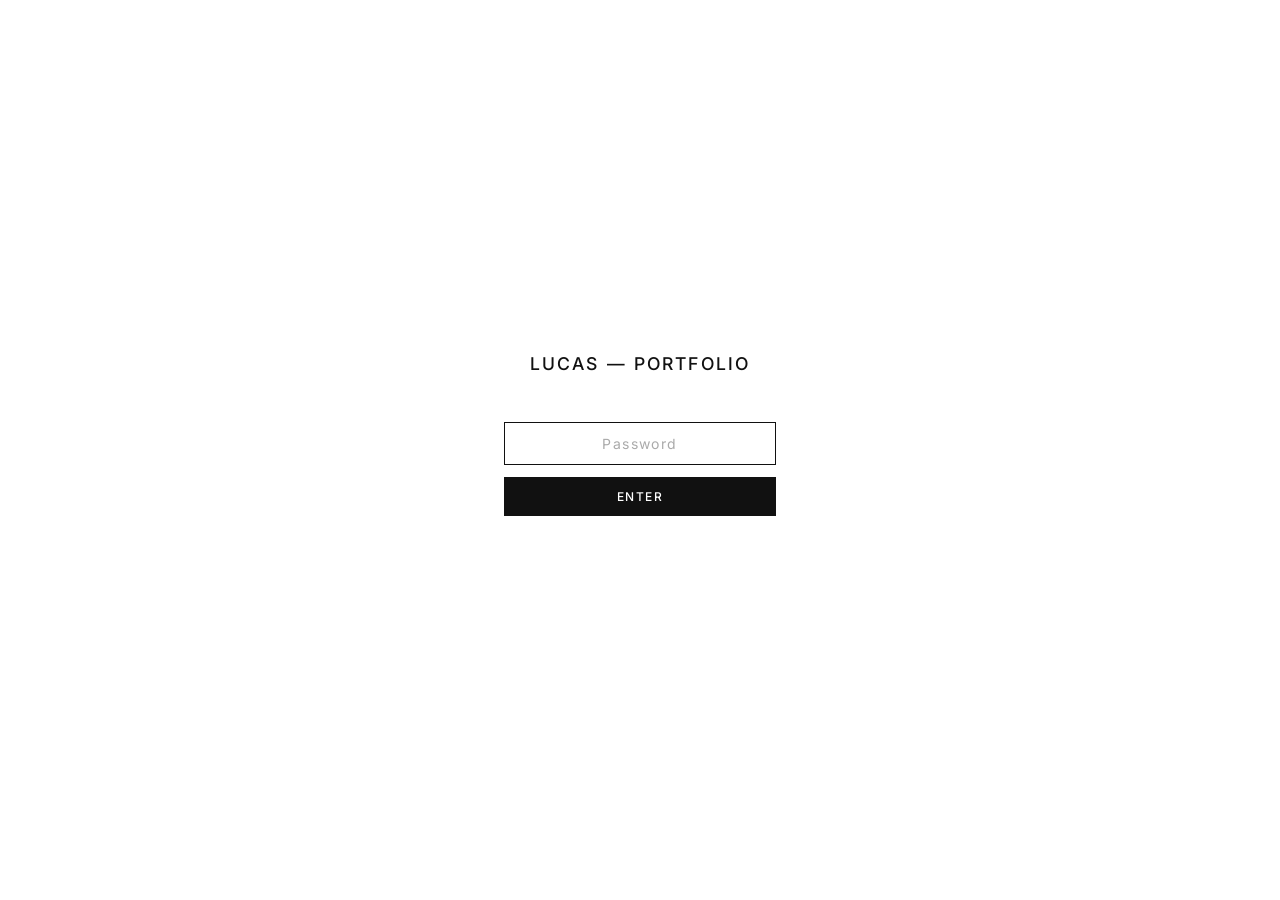
==== index.html @ 26479161 "Add designer portfolio site with password protection Co-authored-by: luketa8 <5853565+luketa8@users." ====
<!DOCTYPE html>
<html lang="en">
<head>
  <meta charset="UTF-8" />
  <meta name="viewport" content="width=device-width, initial-scale=1.0" />
  <title>Enter — Portfolio</title>
  <link rel="preconnect" href="https://fonts.googleapis.com" />
  <link rel="preconnect" href="https://fonts.gstatic.com" crossorigin />
  <link href="https://fonts.googleapis.com/css2?family=Inter:wght@300;400;500&display=swap" rel="stylesheet" />
  <link rel="stylesheet" href="css/style.css" />
  <script>
    // If already authenticated, redirect to portfolio
    if (sessionStorage.getItem('auth')) {
      // Will verify on portfolio.html side; just redirect
      window.location.replace('portfolio.html');
    }
  </script>
</head>
<body>
  <div class="password-page">
    <div class="password-box">
      <p class="site-name">Lucas&nbsp;— Portfolio</p>
      <form class="password-form" id="login-form">
        <input
          type="password"
          id="password-input"
          placeholder="Password"
          autocomplete="current-password"
          required
          autofocus
        />
        <button type="submit">Enter</button>
        <p class="error-msg" id="error-msg" aria-live="polite">Incorrect password</p>
      </form>
    </div>
  </div>

  <script src="js/auth.js"></script>
  <script>
    document.getElementById('login-form').addEventListener('submit', handleLogin);
  </script>
</body>
</html>
---- css/style.css ----
/* ===========================
   Base & Reset
   =========================== */
*, *::before, *::after {
  box-sizing: border-box;
  margin: 0;
  padding: 0;
}

html {
  font-size: 16px;
  scroll-behavior: smooth;
}

body {
  font-family: 'Inter', sans-serif;
  background-color: #ffffff;
  color: #111111;
  -webkit-font-smoothing: antialiased;
}

a {
  color: inherit;
  text-decoration: none;
}

img {
  display: block;
  width: 100%;
  height: 100%;
  object-fit: cover;
}

/* ===========================
   Password Page
   =========================== */
.password-page {
  display: flex;
  align-items: center;
  justify-content: center;
  min-height: 100vh;
  background: #ffffff;
}

.password-box {
  text-align: center;
  width: 100%;
  max-width: 320px;
  padding: 0 24px;
}

.password-box .site-name {
  font-size: 1.1rem;
  font-weight: 500;
  letter-spacing: 0.12em;
  text-transform: uppercase;
  margin-bottom: 48px;
  color: #111111;
}

.password-form {
  display: flex;
  flex-direction: column;
  gap: 12px;
}

.password-form input[type="password"] {
  width: 100%;
  padding: 12px 16px;
  border: 1px solid #d0d0d0;
  border-radius: 0;
  font-family: 'Inter', sans-serif;
  font-size: 0.875rem;
  color: #111111;
  background: #ffffff;
  outline: none;
  transition: border-color 0.2s;
  text-align: center;
  letter-spacing: 0.1em;
}

.password-form input[type="password"]:focus {
  border-color: #111111;
}

.password-form input[type="password"]::placeholder {
  color: #aaaaaa;
  letter-spacing: 0.1em;
}

.password-form button {
  width: 100%;
  padding: 12px 16px;
  background: #111111;
  color: #ffffff;
  border: none;
  border-radius: 0;
  font-family: 'Inter', sans-serif;
  font-size: 0.75rem;
  font-weight: 500;
  letter-spacing: 0.12em;
  text-transform: uppercase;
  cursor: pointer;
  transition: background 0.2s;
}

.password-form button:hover {
  background: #333333;
}

.error-msg {
  font-size: 0.75rem;
  color: #999999;
  letter-spacing: 0.05em;
  opacity: 0;
  transition: opacity 0.2s;
  margin-top: 4px;
}

/* ===========================
   Site Header
   =========================== */
.site-header {
  display: flex;
  align-items: center;
  justify-content: space-between;
  padding: 28px 48px;
  position: sticky;
  top: 0;
  background: rgba(255, 255, 255, 0.95);
  backdrop-filter: blur(4px);
  z-index: 100;
  border-bottom: 1px solid transparent;
  transition: border-color 0.2s;
}

.site-header.scrolled {
  border-color: #e8e8e8;
}

.header-logo {
  font-size: 0.95rem;
  font-weight: 500;
  letter-spacing: 0.12em;
  text-transform: uppercase;
}

.header-nav {
  display: flex;
  gap: 32px;
  font-size: 0.75rem;
  font-weight: 400;
  letter-spacing: 0.1em;
  text-transform: uppercase;
  color: #666666;
}

.header-nav a:hover {
  color: #111111;
}

/* ===========================
   Portfolio Page
   =========================== */
.portfolio-main {
  padding: 0 0 80px;
}

/* Case Studies List */
.case-studies {
  list-style: none;
}

.case-study-item {
  border-bottom: 1px solid #e8e8e8;
}

.case-study-link {
  display: block;
  position: relative;
  overflow: hidden;
  cursor: pointer;
}

/* Image container with hover swap */
.cs-image-wrap {
  position: relative;
  width: 100%;
  height: 70vh;
  min-height: 420px;
  overflow: hidden;
  background: #f0f0f0;
}

.cs-image-wrap .img-default,
.cs-image-wrap .img-hover {
  position: absolute;
  inset: 0;
  width: 100%;
  height: 100%;
  transition: opacity 0.5s ease;
}

.cs-image-wrap .img-hover {
  opacity: 0;
}

.case-study-link:hover .cs-image-wrap .img-default {
  opacity: 0;
}

.case-study-link:hover .cs-image-wrap .img-hover {
  opacity: 1;
}

/* Zoom subtle effect on hover */
.cs-image-wrap .img-default,
.cs-image-wrap .img-hover {
  transform: scale(1);
  transition: opacity 0.5s ease, transform 0.6s ease;
}

.case-study-link:hover .cs-image-wrap .img-default,
.case-study-link:hover .cs-image-wrap .img-hover {
  transform: scale(1.03);
}

/* Case study text overlay */
.cs-info {
  display: flex;
  align-items: flex-end;
  justify-content: space-between;
  padding: 20px 48px;
  gap: 24px;
}

.cs-number {
  font-size: 0.7rem;
  font-weight: 400;
  color: #999999;
  letter-spacing: 0.1em;
  margin-bottom: 6px;
}

.cs-title {
  font-size: 1.6rem;
  font-weight: 400;
  letter-spacing: -0.01em;
  line-height: 1.15;
}

.cs-category {
  font-size: 0.75rem;
  font-weight: 400;
  color: #888888;
  letter-spacing: 0.1em;
  text-transform: uppercase;
  text-align: right;
  white-space: nowrap;
}

.cs-info-right {
  display: flex;
  align-items: center;
  gap: 16px;
}

.cs-arrow {
  font-size: 1.2rem;
  color: #999999;
  transition: transform 0.2s, color 0.2s;
  margin-left: 16px;
}

.case-study-link:hover .cs-arrow {
  transform: translateX(4px);
  color: #111111;
}

/* Various link */
.various-link-wrap {
  padding: 40px 48px 0;
}

.various-link {
  display: inline-flex;
  align-items: center;
  gap: 10px;
  font-size: 0.8rem;
  font-weight: 400;
  letter-spacing: 0.12em;
  text-transform: uppercase;
  color: #666666;
  border-bottom: 1px solid #d0d0d0;
  padding-bottom: 2px;
  transition: color 0.2s, border-color 0.2s;
}

.various-link:hover {
  color: #111111;
  border-color: #111111;
}

.various-link .arrow {
  transition: transform 0.2s;
}

.various-link:hover .arrow {
  transform: translateX(3px);
}

/* ===========================
   Case Study Page
   =========================== */
.cs-page-main {
  padding: 0 0 80px;
}

.cs-page-header {
  padding: 48px 48px 32px;
  border-bottom: 1px solid #e8e8e8;
  margin-bottom: 0;
}

.cs-page-back {
  display: inline-flex;
  align-items: center;
  gap: 8px;
  font-size: 0.75rem;
  letter-spacing: 0.1em;
  text-transform: uppercase;
  color: #888888;
  margin-bottom: 20px;
  transition: color 0.2s;
}

.cs-page-back:hover {
  color: #111111;
}

.cs-page-title {
  font-size: 2.5rem;
  font-weight: 400;
  letter-spacing: -0.02em;
  line-height: 1.1;
  margin-bottom: 8px;
}

.cs-page-meta {
  font-size: 0.75rem;
  color: #999999;
  letter-spacing: 0.1em;
  text-transform: uppercase;
}

/* Images inside case study */
.cs-images {
  display: flex;
  flex-direction: column;
  gap: 0;
}

.cs-image-block {
  width: 100%;
  overflow: hidden;
  background: #f5f5f5;
}

.cs-image-block.full-width {
  height: 70vh;
  min-height: 400px;
}

.cs-image-block.half-width {
  height: 50vh;
  min-height: 300px;
}

.cs-images-row {
  display: grid;
  grid-template-columns: 1fr 1fr;
}

.cs-images-row .cs-image-block {
  height: 55vh;
  min-height: 320px;
}

/* ===========================
   Various Projects Page
   =========================== */
.various-page-main {
  padding: 0 0 80px;
}

.various-header {
  padding: 48px 48px 40px;
  border-bottom: 1px solid #e8e8e8;
}

.various-title {
  font-size: 2.5rem;
  font-weight: 400;
  letter-spacing: -0.02em;
  line-height: 1.1;
  margin-bottom: 8px;
}

.various-subtitle {
  font-size: 0.8rem;
  color: #999999;
  letter-spacing: 0.1em;
  text-transform: uppercase;
}

.various-grid {
  display: grid;
  grid-template-columns: repeat(3, 1fr);
  gap: 0;
}

.various-item {
  position: relative;
  overflow: hidden;
  background: #f5f5f5;
  border-right: 1px solid #e8e8e8;
  border-bottom: 1px solid #e8e8e8;
}

.various-item:nth-child(3n) {
  border-right: none;
}

.various-item-image {
  position: relative;
  width: 100%;
  height: 40vh;
  min-height: 260px;
  overflow: hidden;
}

.various-item-image img,
.various-item-image .placeholder-img {
  width: 100%;
  height: 100%;
  object-fit: cover;
  transition: transform 0.5s ease;
}

.various-item:hover .various-item-image img,
.various-item:hover .various-item-image .placeholder-img {
  transform: scale(1.04);
}

.various-item-info {
  padding: 16px 24px;
}

.various-item-title {
  font-size: 0.85rem;
  font-weight: 400;
  letter-spacing: 0.02em;
}

.various-item-type {
  font-size: 0.7rem;
  color: #999999;
  letter-spacing: 0.1em;
  text-transform: uppercase;
  margin-top: 4px;
}

/* ===========================
   Placeholder Images (CSS gradients)
   Replace with <img> tags pointing to
   your actual image files.
   =========================== */
.placeholder-img {
  display: block;
  width: 100%;
  height: 100%;
  object-fit: cover;
}

/* Case study 1 */
.ph-cs1-a { background: linear-gradient(135deg, #e8e0d8 0%, #c9bfb3 100%); }
.ph-cs1-b { background: linear-gradient(135deg, #d4cfc9 0%, #a89f96 100%); }
/* Case study 2 */
.ph-cs2-a { background: linear-gradient(135deg, #d8dfe8 0%, #b3bfc9 100%); }
.ph-cs2-b { background: linear-gradient(135deg, #c9d4df 0%, #96a8b8 100%); }
/* Case study 3 */
.ph-cs3-a { background: linear-gradient(135deg, #e8e4d8 0%, #c9c4b3 100%); }
.ph-cs3-b { background: linear-gradient(135deg, #dfd8c9 0%, #b8af9a 100%); }
/* Case study 4 */
.ph-cs4-a { background: linear-gradient(135deg, #dfe8e0 0%, #b3c9b8 100%); }
.ph-cs4-b { background: linear-gradient(135deg, #d4dfdb 0%, #a0b8b0 100%); }
/* Various items */
.ph-v1 { background: linear-gradient(160deg, #e8dfd4 0%, #c9b8a8 100%); }
.ph-v2 { background: linear-gradient(160deg, #d4d8e8 0%, #a8aec9 100%); }
.ph-v3 { background: linear-gradient(160deg, #e8e8d4 0%, #c9c9a8 100%); }
.ph-v4 { background: linear-gradient(160deg, #d8e8e4 0%, #a8c9c4 100%); }
.ph-v5 { background: linear-gradient(160deg, #e4d8e8 0%, #c4a8c9 100%); }
.ph-v6 { background: linear-gradient(160deg, #e8d8d8 0%, #c9a8a8 100%); }

/* ===========================
   Responsive
   =========================== */
@media (max-width: 768px) {
  .site-header {
    padding: 20px 24px;
  }

  .cs-info {
    padding: 16px 24px;
    flex-direction: column;
    align-items: flex-start;
    gap: 4px;
  }

  .cs-category {
    text-align: left;
  }

  .cs-page-header {
    padding: 32px 24px 24px;
  }

  .cs-page-title {
    font-size: 1.8rem;
  }

  .cs-image-block.full-width {
    height: 50vw;
    min-height: 240px;
  }

  .cs-images-row {
    grid-template-columns: 1fr;
  }

  .various-grid {
    grid-template-columns: 1fr 1fr;
  }

  .various-header {
    padding: 32px 24px 28px;
  }

  .various-title {
    font-size: 1.8rem;
  }

  .various-link-wrap {
    padding: 32px 24px 0;
  }

  .cs-title {
    font-size: 1.2rem;
  }
}

@media (max-width: 480px) {
  .various-grid {
    grid-template-columns: 1fr;
  }

  .various-item {
    border-right: none;
  }

  .cs-image-wrap {
    height: 55vw;
    min-height: 220px;
  }
}
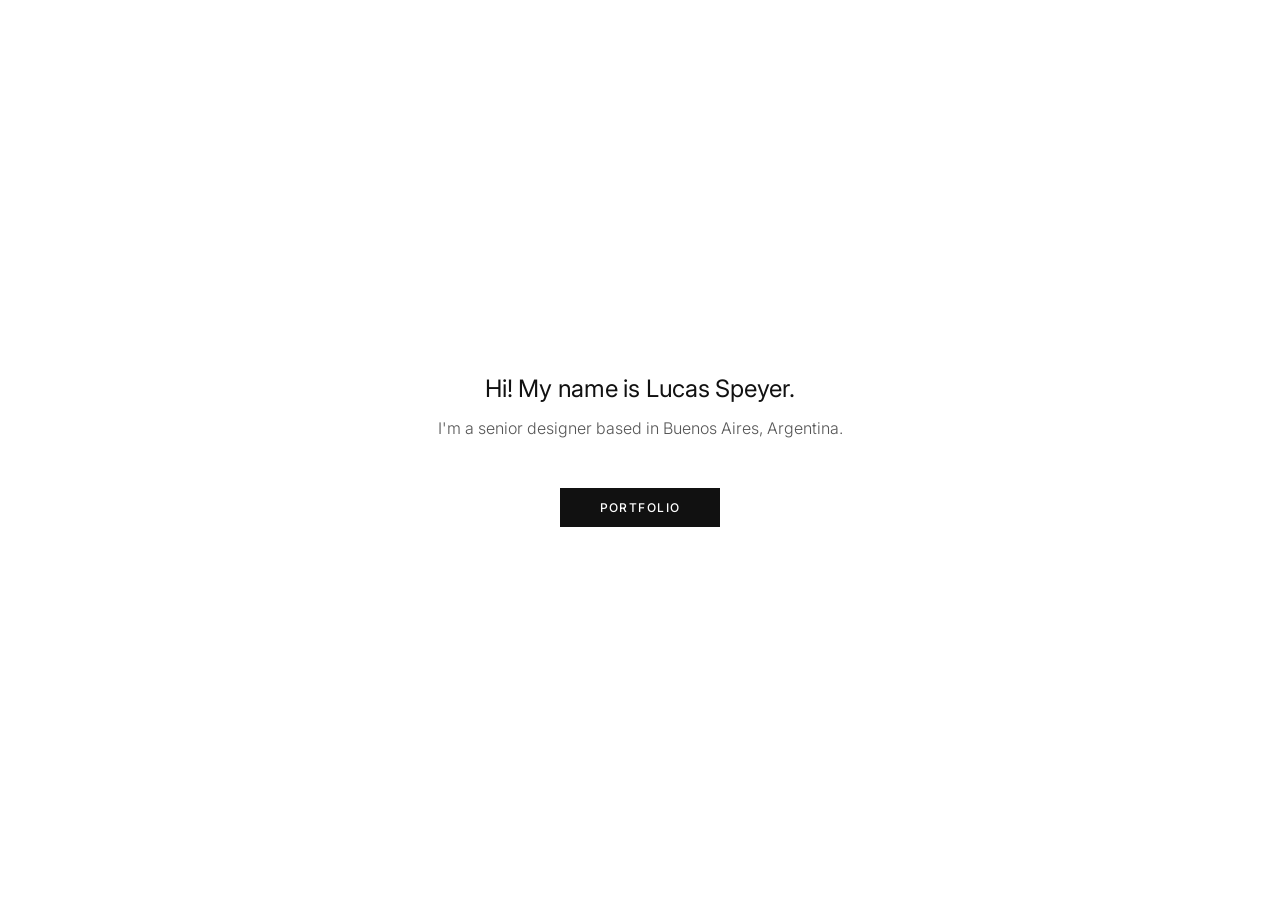
==== commit 443f0165: "Add landing page and update password to desgnedly Co-authored-by: luketa8 <5853565+luketa8@users.nor" ====
--- a/index.html
+++ b/index.html
@@ -3,41 +3,19 @@
 <head>
   <meta charset="UTF-8" />
   <meta name="viewport" content="width=device-width, initial-scale=1.0" />
-  <title>Enter — Portfolio</title>
+  <title>Lucas Speyer</title>
   <link rel="preconnect" href="https://fonts.googleapis.com" />
   <link rel="preconnect" href="https://fonts.gstatic.com" crossorigin />
   <link href="https://fonts.googleapis.com/css2?family=Inter:wght@300;400;500&display=swap" rel="stylesheet" />
   <link rel="stylesheet" href="css/style.css" />
-  <script>
-    // If already authenticated, redirect to portfolio
-    if (sessionStorage.getItem('auth')) {
-      // Will verify on portfolio.html side; just redirect
-      window.location.replace('portfolio.html');
-    }
-  </script>
 </head>
 <body>
-  <div class="password-page">
-    <div class="password-box">
-      <p class="site-name">Lucas&nbsp;— Portfolio</p>
-      <form class="password-form" id="login-form">
-        <input
-          type="password"
-          id="password-input"
-          placeholder="Password"
-          autocomplete="current-password"
-          required
-          autofocus
-        />
-        <button type="submit">Enter</button>
-        <p class="error-msg" id="error-msg" aria-live="polite">Incorrect password</p>
-      </form>
+  <div class="landing-page">
+    <div class="landing-content">
+      <p class="landing-intro">Hi! My name is Lucas Speyer.</p>
+      <p class="landing-sub">I'm a senior designer based in Buenos Aires, Argentina.</p>
+      <a href="enter.html" class="landing-btn">Portfolio</a>
     </div>
   </div>
-
-  <script src="js/auth.js"></script>
-  <script>
-    document.getElementById('login-form').addEventListener('submit', handleLogin);
-  </script>
 </body>
 </html>
--- a/css/style.css
+++ b/css/style.css
@@ -29,6 +29,59 @@
   width: 100%;
   height: 100%;
   object-fit: cover;
+}
+
+/* ===========================
+   Landing Page
+   =========================== */
+.landing-page {
+  display: flex;
+  align-items: center;
+  justify-content: center;
+  min-height: 100vh;
+  background: #ffffff;
+}
+
+.landing-content {
+  text-align: center;
+  max-width: 520px;
+  padding: 0 24px;
+}
+
+.landing-intro {
+  font-size: 1.5rem;
+  font-weight: 400;
+  letter-spacing: -0.01em;
+  line-height: 1.3;
+  margin-bottom: 12px;
+  color: #111111;
+}
+
+.landing-sub {
+  font-size: 1rem;
+  font-weight: 300;
+  color: #555555;
+  line-height: 1.5;
+  margin-bottom: 48px;
+}
+
+.landing-btn {
+  display: inline-block;
+  padding: 12px 40px;
+  background: #111111;
+  color: #ffffff;
+  font-family: 'Inter', sans-serif;
+  font-size: 0.75rem;
+  font-weight: 500;
+  letter-spacing: 0.12em;
+  text-transform: uppercase;
+  text-decoration: none;
+  cursor: pointer;
+  transition: background 0.2s;
+}
+
+.landing-btn:hover {
+  background: #333333;
 }
 
 /* ===========================
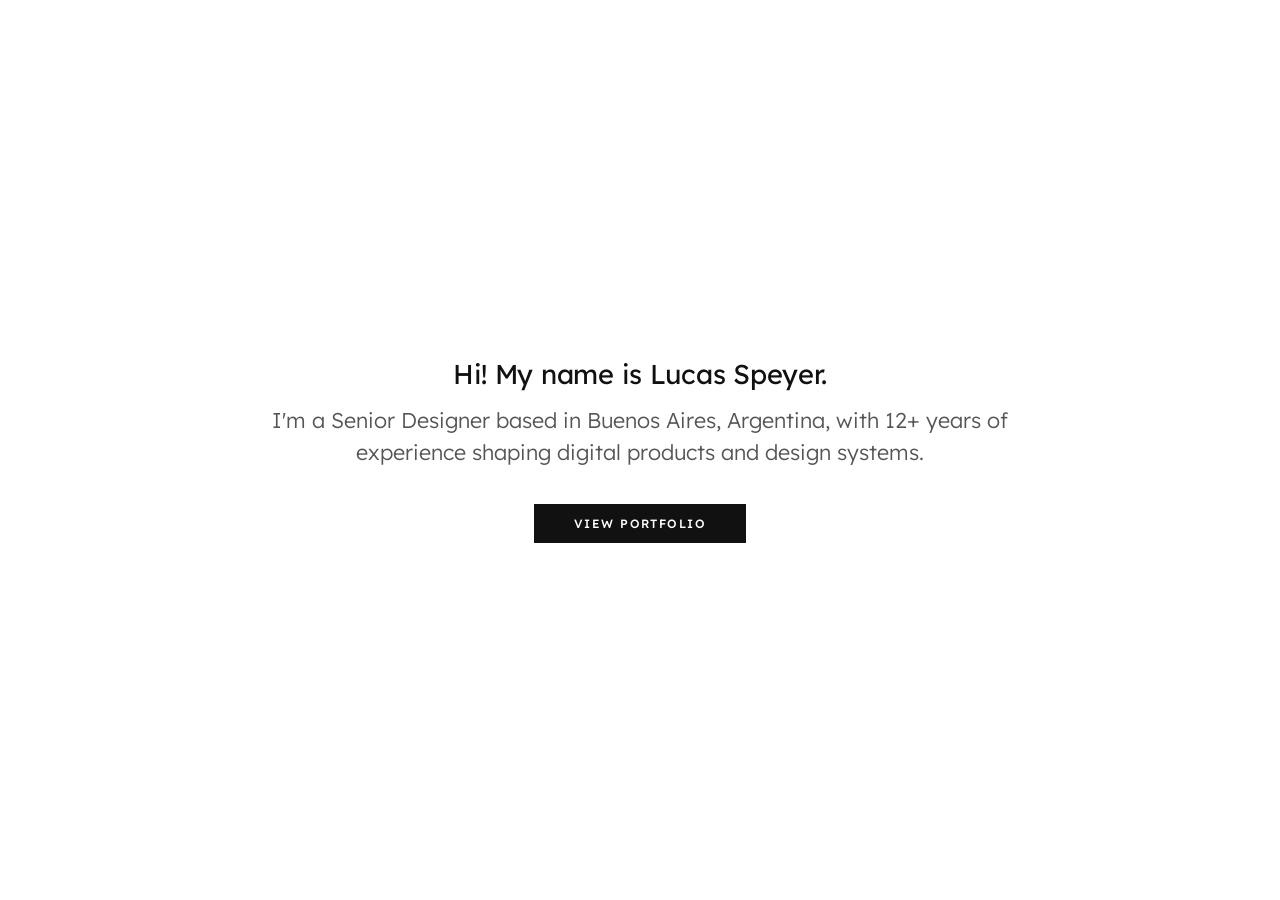
==== commit 2370792e: "avances" ====
--- a/index.html
+++ b/index.html
@@ -6,15 +6,15 @@
   <title>Lucas Speyer</title>
   <link rel="preconnect" href="https://fonts.googleapis.com" />
   <link rel="preconnect" href="https://fonts.gstatic.com" crossorigin />
-  <link href="https://fonts.googleapis.com/css2?family=Inter:wght@300;400;500&display=swap" rel="stylesheet" />
+  <link href="https://fonts.googleapis.com/css2?family=Lexend:wght@400;500;600&display=swap" rel="stylesheet" />
   <link rel="stylesheet" href="css/style.css" />
 </head>
 <body>
   <div class="landing-page">
     <div class="landing-content">
       <p class="landing-intro">Hi! My name is Lucas Speyer.</p>
-      <p class="landing-sub">I'm a senior designer based in Buenos Aires, Argentina.</p>
-      <a href="enter.html" class="landing-btn">Portfolio</a>
+      <p class="landing-sub">I'm a Senior Designer based in Buenos Aires, Argentina, with 12+ years of experience shaping digital products and design systems.</p>
+      <a href="enter.html" class="landing-btn">View portfolio</a>
     </div>
   </div>
 </body>
--- a/css/style.css
+++ b/css/style.css
@@ -13,7 +13,7 @@
 }
 
 body {
-  font-family: 'Inter', sans-serif;
+  font-family: 'Lexend', sans-serif;
   background-color: #ffffff;
   color: #111111;
   -webkit-font-smoothing: antialiased;
@@ -44,12 +44,12 @@
 
 .landing-content {
   text-align: center;
-  max-width: 520px;
+  max-width: 790px;
   padding: 0 24px;
 }
 
 .landing-intro {
-  font-size: 1.5rem;
+  font-size: 1.7rem;
   font-weight: 400;
   letter-spacing: -0.01em;
   line-height: 1.3;
@@ -58,11 +58,11 @@
 }
 
 .landing-sub {
-  font-size: 1rem;
+  font-size: 1.34rem;
   font-weight: 300;
   color: #555555;
   line-height: 1.5;
-  margin-bottom: 48px;
+  margin-bottom: 36px;
 }
 
 .landing-btn {
@@ -70,7 +70,7 @@
   padding: 12px 40px;
   background: #111111;
   color: #ffffff;
-  font-family: 'Inter', sans-serif;
+  font-family: 'Lexend', sans-serif;
   font-size: 0.75rem;
   font-weight: 500;
   letter-spacing: 0.12em;
@@ -122,7 +122,7 @@
   padding: 12px 16px;
   border: 1px solid #d0d0d0;
   border-radius: 0;
-  font-family: 'Inter', sans-serif;
+  font-family: 'Lexend', sans-serif;
   font-size: 0.875rem;
   color: #111111;
   background: #ffffff;
@@ -148,7 +148,7 @@
   color: #ffffff;
   border: none;
   border-radius: 0;
-  font-family: 'Inter', sans-serif;
+  font-family: 'Lexend', sans-serif;
   font-size: 0.75rem;
   font-weight: 500;
   letter-spacing: 0.12em;
@@ -189,6 +189,7 @@
 
 .site-header.scrolled {
   border-color: #e8e8e8;
+  /*background: #f7f7f7;*/
 }
 
 .header-logo {
@@ -219,115 +220,135 @@
   padding: 0 0 80px;
 }
 
-/* Case Studies List */
-.case-studies {
-  list-style: none;
-}
-
-.case-study-item {
+/* 2x2 Grid */
+.portfolio-grid {
+  display: grid;
+  grid-template-columns: 1fr 1fr;
+  gap: 0;
+  max-width: 1536px;
+  margin: 0 auto;
+}
+
+.pg-item {
+  position: relative;
+  display: block;
+  overflow: hidden;
+  aspect-ratio: 4 / 3;
+  cursor: pointer;
+  border-right: 1px solid #e8e8e8;
   border-bottom: 1px solid #e8e8e8;
 }
 
-.case-study-link {
-  display: block;
-  position: relative;
-  overflow: hidden;
-  cursor: pointer;
-}
-
-/* Image container with hover swap */
-.cs-image-wrap {
-  position: relative;
-  width: 100%;
-  height: 70vh;
-  min-height: 420px;
-  overflow: hidden;
-  background: #f0f0f0;
-}
-
-.cs-image-wrap .img-default,
-.cs-image-wrap .img-hover {
+.pg-item:nth-child(even) {
+  border-right: none;
+}
+
+.pg-item:nth-child(3),
+.pg-item:nth-child(4) {
+  border-bottom: none;
+}
+
+/* Images */
+.pg-images {
   position: absolute;
   inset: 0;
+}
+
+.bottom-image {
+margin-top: -8rem;
+z-index: -1;
+position: relative;
+}
+
+
+.pg-img {
+  position: absolute;
+  inset: 0;
   width: 100%;
   height: 100%;
-  transition: opacity 0.5s ease;
-}
-
-.cs-image-wrap .img-hover {
+  transition: transform 0.7s cubic-bezier(0.77, 0, 0.175, 1);
+}
+
+.pg-img--default {
+  z-index: 1;
+  transform: scale(1);
+}
+
+.pg-item:hover .pg-img--default {
+  transform: scale(1.06);
+}
+
+/* Hover image: diagonal clip-path wipe from bottom-left */
+.pg-img--hover {
+  z-index: 2;
+  clip-path: polygon(0% 100%, 0% 100%, 0% 100%);
+  transform: scale(1.04);
+  transition:
+    clip-path 0.7s cubic-bezier(0.77, 0, 0.175, 1),
+    transform 0.7s cubic-bezier(0.77, 0, 0.175, 1);
+}
+
+.pg-item:hover .pg-img--hover {
+  clip-path: polygon(0% 0%, 100% 0%, 100% 100%, 0% 100%);
+  transform: scale(1);
+}
+
+/* Dark gradient overlay — only visible on hover */
+.pg-overlay {
+  position: absolute;
+  inset: 0;
+  z-index: 3;
+  background: rgba(0, 0, 0, 0.70);
   opacity: 0;
-}
-
-.case-study-link:hover .cs-image-wrap .img-default {
+  transition: opacity 0.4s ease;
+}
+
+.pg-item:hover .pg-overlay {
+  opacity: 1;
+}
+
+/* Info bar — centered, appears on hover */
+.pg-info {
+  position: absolute;
+  inset: 0;
+  z-index: 4;
+  display: flex;
+  flex-direction: column;
+  align-items: center;
+  justify-content: center;
+  gap: 6px;
+  padding: 24px;
+  text-align: center;
   opacity: 0;
-}
-
-.case-study-link:hover .cs-image-wrap .img-hover {
+  transform: translateY(10px);
+  transition: opacity 0.4s ease, transform 0.4s cubic-bezier(0.77, 0, 0.175, 1);
+}
+
+.pg-item:hover .pg-info {
   opacity: 1;
-}
-
-/* Zoom subtle effect on hover */
-.cs-image-wrap .img-default,
-.cs-image-wrap .img-hover {
-  transform: scale(1);
-  transition: opacity 0.5s ease, transform 0.6s ease;
-}
-
-.case-study-link:hover .cs-image-wrap .img-default,
-.case-study-link:hover .cs-image-wrap .img-hover {
-  transform: scale(1.03);
-}
-
-/* Case study text overlay */
-.cs-info {
-  display: flex;
-  align-items: flex-end;
-  justify-content: space-between;
-  padding: 20px 48px;
-  gap: 24px;
-}
-
-.cs-number {
-  font-size: 0.7rem;
+  transform: translateY(0);
+}
+
+.pg-number {
+  font-size: 1.35rem;
   font-weight: 400;
-  color: #999999;
-  letter-spacing: 0.1em;
-  margin-bottom: 6px;
-}
-
-.cs-title {
-  font-size: 1.6rem;
+  letter-spacing: 0.12em;
+  color: rgba(255,255,255,0.65);
+}
+
+.pg-title {
+  font-size: 2.8rem;
+  font-weight: 500;
+  letter-spacing: -0.01em;
+  line-height: 1.2;
+  color: #ffffff;
+}
+
+.pg-category {
+  font-size: 1.25rem;
   font-weight: 400;
-  letter-spacing: -0.01em;
-  line-height: 1.15;
-}
-
-.cs-category {
-  font-size: 0.75rem;
-  font-weight: 400;
-  color: #888888;
-  letter-spacing: 0.1em;
-  text-transform: uppercase;
-  text-align: right;
-  white-space: nowrap;
-}
-
-.cs-info-right {
-  display: flex;
-  align-items: center;
-  gap: 16px;
-}
-
-.cs-arrow {
-  font-size: 1.2rem;
-  color: #999999;
-  transition: transform 0.2s, color 0.2s;
-  margin-left: 16px;
-}
-
-.case-study-link:hover .cs-arrow {
-  transform: translateX(4px);
-  color: #111111;
+  letter-spacing: 0.14em;
+  color: rgba(255,255,255,0.85);
 }
 
 /* Various link */
@@ -366,12 +387,13 @@
    Case Study Page
    =========================== */
 .cs-page-main {
-  padding: 0 0 80px;
+  max-width: 1536px;
+  margin: 0 auto;
+  padding: 0;
 }
 
 .cs-page-header {
-  padding: 48px 48px 32px;
-  border-bottom: 1px solid #e8e8e8;
+  padding: 40px 48px 56px;
   margin-bottom: 0;
 }
 
@@ -379,11 +401,11 @@
   display: inline-flex;
   align-items: center;
   gap: 8px;
-  font-size: 0.75rem;
+  font-size: 0.9rem;
   letter-spacing: 0.1em;
   text-transform: uppercase;
   color: #888888;
-  margin-bottom: 20px;
+  margin-bottom: 32px;
   transition: color 0.2s;
 }
 
@@ -391,12 +413,103 @@
   color: #111111;
 }
 
+/* Two-column header body */
+.cs-ph-body {
+  display: flex;
+  gap: 64px;
+  align-items: flex-start;
+}
+
+.cs-ph-left {
+  flex: 0 0 52%;
+  max-width: 52%;
+}
+
+.cs-ph-number {
+  display: block;
+  font-size: 9rem;
+  font-weight: 900;
+  color: #d4d4d4;
+  line-height: 0.9;
+  letter-spacing: -0.03em;
+  margin-bottom: 4px;
+}
+
 .cs-page-title {
-  font-size: 2.5rem;
-  font-weight: 400;
+  font-size: 3.6rem;
+  font-weight: 700;
   letter-spacing: -0.02em;
   line-height: 1.1;
-  margin-bottom: 8px;
+  margin-bottom: 20px;
+}
+
+.link-ext {
+  font-size: 0.75rem;
+  color: #999999;
+  letter-spacing: 0.1em;
+  text-transform: uppercase;
+  text-align: center;
+  padding: 24px;
+  display: block;
+  transition: color 0.2s;
+}
+
+.intro-text {
+  font-size: .9rem;
+  font-weight: 300;
+  width: 100%;
+  margin: 24px 0 0;
+  line-height: 1.6;
+}
+
+.intro-text p {
+  margin: 36px auto 0;
+}
+
+.link-ext a {
+  color: #999999;
+  transition: color 0.2s;
+}
+
+.link-ext a:hover {
+  color: #111111;
+}
+
+.cs-ph-description {
+  font-size: 1.25rem;
+  font-weight: 500;
+  color: #555555;
+  line-height: 1.7;
+  max-width: 563px;
+}
+
+/* Right metadata column */
+.cs-ph-right {
+  flex: 1;
+  display: flex;
+  flex-direction: column;
+  gap: 28px;
+  padding-top: 12px;
+}
+
+.cs-ph-meta-item {
+  display: flex;
+  flex-direction: column;
+  gap: 6px;
+}
+
+.cs-ph-label {
+  font-size: 0.96rem;
+  font-weight: 500;
+  color: #00B5A0;
+  letter-spacing: 0.01em;
+}
+
+.cs-ph-value {
+  font-size: 1.08rem;
+  font-weight: 400;
+  color: #333333;
+  line-height: 1.6;
 }
 
 .cs-page-meta {
@@ -404,6 +517,97 @@
   color: #999999;
   letter-spacing: 0.1em;
   text-transform: uppercase;
+}
+
+/* ===========================
+   Case Study Content Sections
+   =========================== */
+.cs-sections-wrapper {
+  background: #f6f6f6;
+  width: 100vw;
+  position: relative;
+  left: 50%;
+  transform: translateX(-50%);
+  padding-bottom: 80px;
+}
+
+.cs-sections {
+  max-width: 1536px;
+  margin: 0 auto;
+  display: flex;
+  flex-direction: column;
+  background-color: ;
+}
+
+.cs-section-text{
+  max-width: 80%;
+}
+
+.cs-section {
+  display: grid;
+  grid-template-columns: 1fr 1fr;
+  gap: 80px;
+  align-items: center;
+  padding: 60px 48px;
+}
+
+.cs-section-rule {
+  width: 48px;
+  height: 2px;
+  background: #111111;
+  margin-bottom: 24px;
+}
+
+.cs-section-title {
+  font-size: 2.2rem;
+  font-weight: 500;
+  letter-spacing: -0.02em;
+  line-height: 1.15;
+  margin-bottom: 24px;
+  color: #111111;
+}
+
+.cs-section-body {
+  font-size: 1rem;
+  font-weight: 300;
+  color: #444444;
+  padding-bottom: 16px;
+  line-height: 1.8;
+}
+
+.cs-section-media {
+  display: flex;
+  align-items: center;
+  justify-content: center;
+}
+
+.cs-section-media-card {
+  width: 100%;
+}
+
+/* Type 2: image is first in DOM but visually left — already correct */
+.cs-section--image-text .cs-section-media {
+  order: -1;
+}
+
+@media (max-width: 768px) {
+  .cs-section {
+    grid-template-columns: 1fr;
+    gap: 40px;
+    padding: 56px 24px;
+  }
+
+  .cs-section--image-text .cs-section-media {
+    order: 0;
+  }
+
+  .cs-section-title {
+    font-size: 1.7rem;
+  }
+
+  .cs-section-media-card {
+    aspect-ratio: 3 / 2;
+  }
 }
 
 /* Images inside case study */
@@ -575,11 +779,30 @@
   }
 
   .cs-page-header {
-    padding: 32px 24px 24px;
+    padding: 28px 24px 40px;
+  }
+
+  .cs-ph-body {
+    flex-direction: column;
+    gap: 40px;
+  }
+
+  .cs-ph-left {
+    flex: none;
+    max-width: 100%;
+  }
+
+  .cs-ph-number {
+    font-size: 6rem;
   }
 
   .cs-page-title {
-    font-size: 1.8rem;
+    font-size: 2.64rem;
+  }
+
+  .cs-ph-right {
+    padding-top: 0;
+    gap: 24px;
   }
 
   .cs-image-block.full-width {
@@ -610,6 +833,23 @@
   .cs-title {
     font-size: 1.2rem;
   }
+
+  .portfolio-grid {
+    grid-template-columns: 1fr;
+  }
+
+  .pg-item {
+    border-right: none;
+    aspect-ratio: 3 / 2;
+  }
+
+  .pg-item:nth-child(3) {
+    border-bottom: 1px solid #e8e8e8;
+  }
+
+  .pg-title {
+    font-size: 1.2rem;
+  }
 }
 
 @media (max-width: 480px) {
